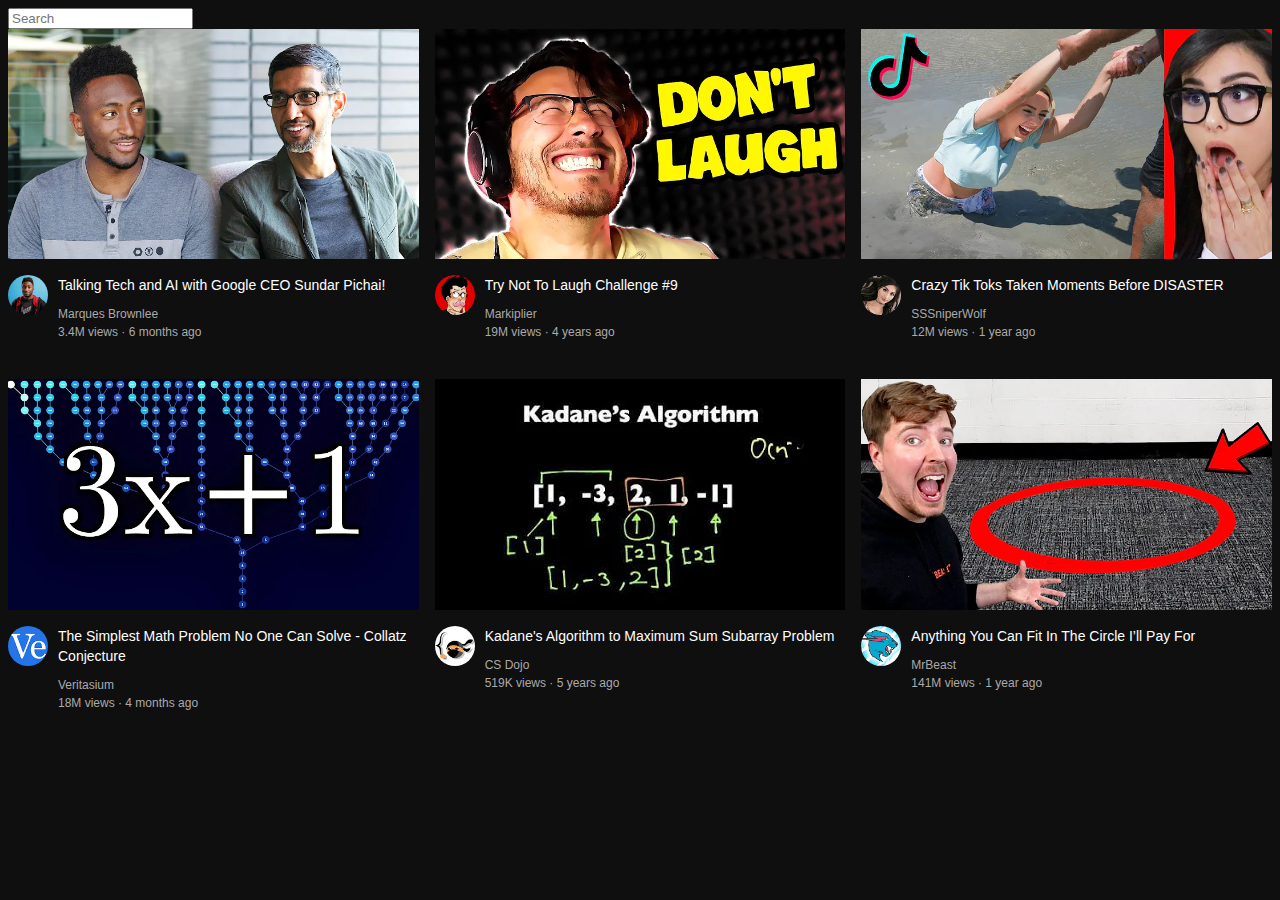
==== index.html @ df843b48 "deleted folders" ====
<!DOCTYPE html>
<html lang="en">

<head>
    <meta charset="UTF-8">
    <meta name="viewport" content="width=device-width, initial-scale=1.0">
    <title>youtube</title>
    <link rel="stylesheet" href="assets/style.css">

    <link rel="preconnect" href="https://fonts.googleapis.com">
    <link rel="preconnect" href="https://fonts.gstatic.com" crossorigin>


</head>

<body>
    <input class="search-bar" type="text" placeholder="Search">

    <div class="video-grid">
      <div class="video-preview">
        <div class="thumbnail-row">
          <img alt="" class="thumbnail" src="thumpnails/thumbnail-1.webp">
        </div>
        <div class="video-info-grid">
          <div class="channel-picture">
            <img alt="" class="profile-picture" src="channel-pictures/channel-1.jpeg">
          </div>
          <div class="video-info">
            <p class="video-title">
              Talking Tech and AI with Google CEO Sundar Pichai!
            </p>
            <p class="video-author">
              Marques Brownlee
            </p>
            <p class="video-stats">
              3.4M views &#183; 6 months ago
            </p>
          </div>
        </div>
      </div>

      <div class="video-preview">
        <div class="thumbnail-row">
          <img alt="" class="thumbnail" src="thumpnails/thumbnail-2.webp">
        </div>
        <div class="video-info-grid">
          <div class="channel-picture">
            <img alt="" class="profile-picture" src="channel-pictures/channel-2.jpeg">
          </div>
          <div class="video-info">
            <p class="video-title">
              Try Not To Laugh Challenge #9
            </p>
            <p class="video-author">
              Markiplier
            </p>
            <p class="video-stats">
              19M views &#183; 4 years ago
            </p>
          </div>
        </div>
      </div>

      <div class="video-preview">
        <div class="thumbnail-row">
          <img alt="" class="thumbnail" src="thumpnails/thumbnail-3.webp">
        </div>
        <div class="video-info-grid">
          <div class="channel-picture">
            <img alt="" class="profile-picture" src="channel-pictures/channel-3.jpeg">
          </div>
          <div class="video-info">
            <p class="video-title">
              Crazy Tik Toks Taken Moments Before DISASTER
            </p>
            <p class="video-author">
              SSSniperWolf
            </p>
            <p class="video-stats">
              12M views &#183; 1 year ago
            </p>
          </div>
        </div>
      </div>

      <div class="video-preview">
        <div class="thumbnail-row">
          <img alt="" class="thumbnail" src="thumpnails/thumbnail-4.webp">
        </div>
        <div class="video-info-grid">
          <div class="channel-picture">
            <img alt="" class="profile-picture" src="channel-pictures/channel-4.jpeg">
          </div>
          <div class="video-info">
            <p class="video-title">
              The Simplest Math Problem No One Can Solve - Collatz Conjecture
            </p>
            <p class="video-author">
              Veritasium
            </p>
            <p class="video-stats">
              18M views &#183; 4 months ago
            </p>
          </div>
        </div>
      </div>

      <div class="video-preview">
        <div class="thumbnail-row">
          <img alt="" class="thumbnail" src="thumpnails/thumbnail-5.webp">
        </div>
        <div class="video-info-grid">
          <div class="channel-picture">
            <img  alt="" class="profile-picture" src="channel-pictures/channel-5.jpeg">
          </div>
          <div class="video-info">
            <p class="video-title">
              Kadane's Algorithm to Maximum Sum Subarray Problem
            </p>
            <p class="video-author">
              CS Dojo
            </p>
            <p class="video-stats">
              519K views &#183; 5 years ago
            </p>
          </div>
        </div>
      </div>

      <div class="video-preview">
        <div class="thumbnail-row">
          <img alt="" class="thumbnail" src="thumpnails/thumbnail-6.webp">
        </div>
        <div class="video-info-grid">
          <div class="channel-picture">
            <img  alt="" class="profile-picture" src="channel-pictures/channel-6.jpeg">
          </div>
          <div class="video-info">
            <p class="video-title">
              Anything You Can Fit In The Circle I’ll Pay For
            </p>
            <p class="video-author">
              MrBeast
            </p>
            <p class="video-stats">
              141M views &#183; 1 year ago
            </p>
          </div>
        </div>
      </div>
    </div>

</body>

</html>
---- assets/style.css ----
body{
   background-color:  rgb(15, 15, 15);
}
p {
    font-family: Roboto, Arial;
    margin-top: 0;
    margin-bottom: 0;
    color: white;
  }

  .thumbnail {
    width: 100%;
  }

  .search-bar {
    display: block;
  }

  .video-title {
    margin-top: 0;
    font-size: 14px;
    font-weight: 500;
    line-height: 20px;
    margin-bottom: 12px;
  }

  .video-info-grid {
    display: grid;
    grid-template-columns: 50px 1fr;
  }

  .profile-picture {
    width: 40px;
    border-radius: 50px;
  }

  .thumbnail-row {
    margin-bottom: 12px;
  }

  .video-author,
  .video-stats {
    font-size: 12px;
    color: rgb(170, 170, 170);
  }

  .video-author {
    margin-bottom: 4px;
  }

  .video-grid {
    display: grid;
    grid-template-columns: 1fr 1fr 1fr;
    column-gap: 16px;
    row-gap: 40px;
  }
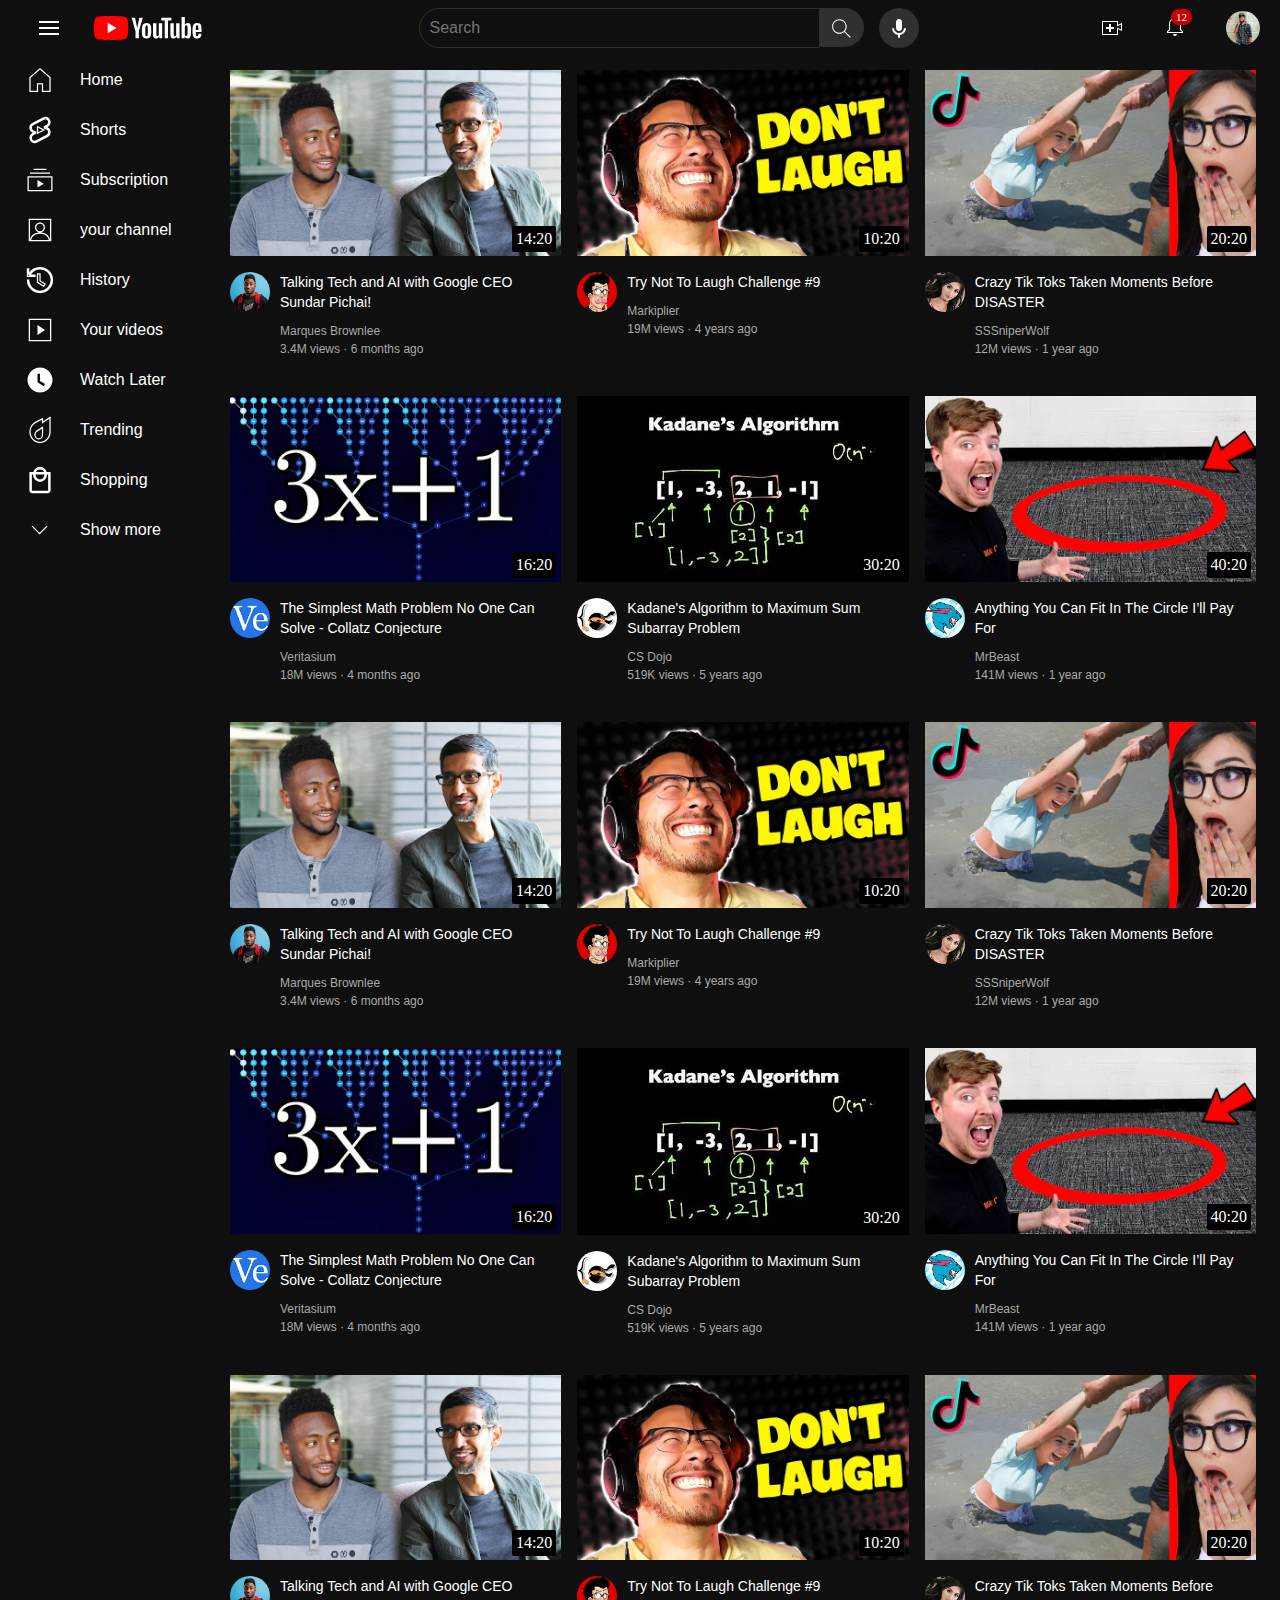
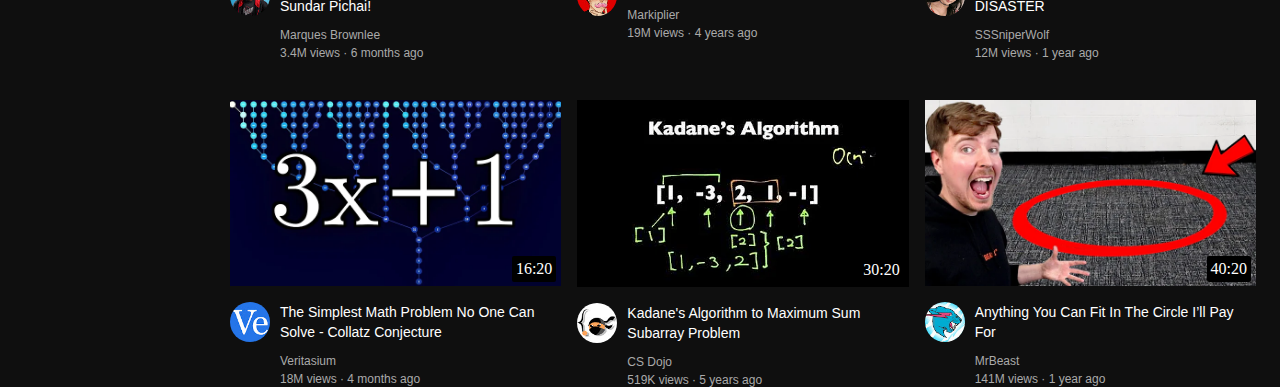
==== commit 8e340c80: "youtube is done" ====
--- a/index.html
+++ b/index.html
@@ -2,153 +2,557 @@
 <html lang="en">
 
 <head>
-    <meta charset="UTF-8">
-    <meta name="viewport" content="width=device-width, initial-scale=1.0">
-    <title>youtube</title>
-    <link rel="stylesheet" href="assets/style.css">
-
-    <link rel="preconnect" href="https://fonts.googleapis.com">
-    <link rel="preconnect" href="https://fonts.gstatic.com" crossorigin>
+  <meta charset="UTF-8">
+  <meta name="viewport" content="width=device-width, initial-scale=1.0">
+  <title>youtube</title>
+  <link rel="stylesheet" href="style/style.css">
+
+  <link rel="stylesheet"
+    href="https://fonts.googleapis.com/css2?family=Material+Symbols+Outlined:opsz,wght,FILL,GRAD@20..48,100..700,0..1,-50..200" />
+
 
 
 </head>
 
 <body>
-    <input class="search-bar" type="text" placeholder="Search">
-
-    <div class="video-grid">
-      <div class="video-preview">
-        <div class="thumbnail-row">
-          <img alt="" class="thumbnail" src="thumpnails/thumbnail-1.webp">
-        </div>
-        <div class="video-info-grid">
-          <div class="channel-picture">
-            <img alt="" class="profile-picture" src="channel-pictures/channel-1.jpeg">
-          </div>
-          <div class="video-info">
-            <p class="video-title">
-              Talking Tech and AI with Google CEO Sundar Pichai!
-            </p>
-            <p class="video-author">
-              Marques Brownlee
-            </p>
-            <p class="video-stats">
-              3.4M views &#183; 6 months ago
-            </p>
-          </div>
-        </div>
-      </div>
-
-      <div class="video-preview">
-        <div class="thumbnail-row">
-          <img alt="" class="thumbnail" src="thumpnails/thumbnail-2.webp">
-        </div>
-        <div class="video-info-grid">
-          <div class="channel-picture">
-            <img alt="" class="profile-picture" src="channel-pictures/channel-2.jpeg">
-          </div>
-          <div class="video-info">
-            <p class="video-title">
-              Try Not To Laugh Challenge #9
-            </p>
-            <p class="video-author">
-              Markiplier
-            </p>
-            <p class="video-stats">
-              19M views &#183; 4 years ago
-            </p>
-          </div>
-        </div>
-      </div>
-
-      <div class="video-preview">
-        <div class="thumbnail-row">
-          <img alt="" class="thumbnail" src="thumpnails/thumbnail-3.webp">
-        </div>
-        <div class="video-info-grid">
-          <div class="channel-picture">
-            <img alt="" class="profile-picture" src="channel-pictures/channel-3.jpeg">
-          </div>
-          <div class="video-info">
-            <p class="video-title">
-              Crazy Tik Toks Taken Moments Before DISASTER
-            </p>
-            <p class="video-author">
-              SSSniperWolf
-            </p>
-            <p class="video-stats">
-              12M views &#183; 1 year ago
-            </p>
-          </div>
-        </div>
-      </div>
-
-      <div class="video-preview">
-        <div class="thumbnail-row">
-          <img alt="" class="thumbnail" src="thumpnails/thumbnail-4.webp">
-        </div>
-        <div class="video-info-grid">
-          <div class="channel-picture">
-            <img alt="" class="profile-picture" src="channel-pictures/channel-4.jpeg">
-          </div>
-          <div class="video-info">
-            <p class="video-title">
-              The Simplest Math Problem No One Can Solve - Collatz Conjecture
-            </p>
-            <p class="video-author">
-              Veritasium
-            </p>
-            <p class="video-stats">
-              18M views &#183; 4 months ago
-            </p>
-          </div>
-        </div>
-      </div>
-
-      <div class="video-preview">
-        <div class="thumbnail-row">
-          <img alt="" class="thumbnail" src="thumpnails/thumbnail-5.webp">
-        </div>
-        <div class="video-info-grid">
-          <div class="channel-picture">
-            <img  alt="" class="profile-picture" src="channel-pictures/channel-5.jpeg">
-          </div>
-          <div class="video-info">
-            <p class="video-title">
-              Kadane's Algorithm to Maximum Sum Subarray Problem
-            </p>
-            <p class="video-author">
-              CS Dojo
-            </p>
-            <p class="video-stats">
-              519K views &#183; 5 years ago
-            </p>
-          </div>
-        </div>
-      </div>
-
-      <div class="video-preview">
-        <div class="thumbnail-row">
-          <img alt="" class="thumbnail" src="thumpnails/thumbnail-6.webp">
-        </div>
-        <div class="video-info-grid">
-          <div class="channel-picture">
-            <img  alt="" class="profile-picture" src="channel-pictures/channel-6.jpeg">
-          </div>
-          <div class="video-info">
-            <p class="video-title">
-              Anything You Can Fit In The Circle I’ll Pay For
-            </p>
-            <p class="video-author">
-              MrBeast
-            </p>
-            <p class="video-stats">
-              141M views &#183; 1 year ago
-            </p>
-          </div>
-        </div>
-      </div>
-    </div>
+  <div class="header">
+
+    <div class="left-section">
+
+      <img class="menu" src="icons/menu.svg" alt="">
+      <img class="youtube-logo" src="icons/youtube-logo.svg" alt="">
+
+    </div>
+
+
+    <div class="middle-section">
+
+      <input class="search-bar" type="text" placeholder="Search">
+      <button class="search-button">
+
+        <img class="search-icon" src="icons/search.svg" alt="">
+      </button>
+
+      <button class="voice-search-button">
+        <img class="mic" src="icons/mic.png" alt="">
+      </button>
+
+    </div>
+
+    <div class="right-section">
+
+
+      <img class="upload-icon" src="icons/upload.svg" alt="">
+
+      <div class="notification-icon-container">
+
+        <img class="notification-icon" src="icons/notifications.svg" alt="">
+        <div class="notification-count">12</div>
+
+      </div>
+
+      <img class="current-user" src="channel-pictures/dp.jpg" alt="">
+
+    </div>
+
+
+  </div>
+
+  <div class="sidebar">
+
+    <div class="sidebar-link">
+
+      <img src="icons/home.svg" alt="">
+      <span class="home-text">Home</span>
+
+    </div>
+
+    <div class="sidebar-link">
+      <img src="icons/shorts.svg" alt="">
+      <span class="home-text">Shorts</span>
+
+    </div>
+
+    <div class="sidebar-link">
+      <img src="icons/subscribtion.svg" alt="">
+      <span class="home-text">Subscription</span>
+
+    </div>
+
+
+    <div class="sidebar-link">
+      <img src="icons/your-channel.svg" alt="">
+      <span class="home-text">your channel</span>
+
+    </div>
+
+    <div class="sidebar-link">
+      <img src="icons/history.svg" alt="">
+      <span class="home-text">History</span>
+
+    </div>
+
+    <div class="sidebar-link">
+      <img src="icons/your-videos.svg" alt="">
+      <span class="home-text">Your videos</span>
+
+    </div>
+
+    <div class="sidebar-link">
+      <img src="icons/watch-later.svg" alt="">
+      <span class="home-text">Watch Later</span>
+
+    </div>
+
+
+
+
+    <div class="sidebar-link">
+      <img src="icons/trending.svg" alt="">
+      <span class="home-text">Trending</span>
+
+
+    </div>
+    <div class="sidebar-link">
+      <img src="icons/shopping.svg" alt="">
+      <span class="home-text">Shopping</span>
+
+    </div>
+    
+    <div class="sidebar-link">
+      <img src="icons/show-more.svg" alt="">
+      <span class="home-text">Show more</span>
+
+    </div>
+
+
+  </div>
+
+  <div class="video-grid">
+    <div class="video-preview">
+      <div class="thumbnail-row">
+        <img alt="" class="thumbnail" src="thumpnails/thumbnail-1.webp">
+        <div class="video-time">14:20</div>
+      </div>
+      <div class="video-info-grid">
+        <div class="channel-picture">
+          <img alt="" class="profile-picture" src="channel-pictures/channel-1.jpeg">
+
+        </div>
+        <div class="video-info">
+          <p class="video-title">
+            Talking Tech and AI with Google CEO Sundar Pichai!
+          </p>
+          <p class="video-author">
+            Marques Brownlee
+          </p>
+          <p class="video-stats">
+            3.4M views &#183; 6 months ago
+          </p>
+        </div>
+      </div>
+    </div>
+
+    <div class="video-preview">
+      <div class="thumbnail-row">
+        <img alt="" class="thumbnail" src="thumpnails/thumbnail-2.webp">
+        <div class="video-time">10:20</div>
+      </div>
+      <div class="video-info-grid">
+        <div class="channel-picture">
+          <img alt="" class="profile-picture" src="channel-pictures/channel-2.jpeg">
+        </div>
+        <div class="video-info">
+          <p class="video-title">
+            Try Not To Laugh Challenge #9
+          </p>
+          <p class="video-author">
+            Markiplier
+          </p>
+          <p class="video-stats">
+            19M views &#183; 4 years ago
+          </p>
+        </div>
+      </div>
+    </div>
+
+    <div class="video-preview">
+      <div class="thumbnail-row">
+        <img alt="" class="thumbnail" src="thumpnails/thumbnail-3.webp">
+        <div class="video-time">20:20</div>
+      </div>
+      <div class="video-info-grid">
+        <div class="channel-picture">
+          <img alt="" class="profile-picture" src="channel-pictures/channel-3.jpeg">
+        </div>
+        <div class="video-info">
+          <p class="video-title">
+            Crazy Tik Toks Taken Moments Before DISASTER
+          </p>
+          <p class="video-author">
+            SSSniperWolf
+          </p>
+          <p class="video-stats">
+            12M views &#183; 1 year ago
+          </p>
+        </div>
+      </div>
+    </div>
+
+    <div class="video-preview">
+      <div class="thumbnail-row">
+        <img alt="" class="thumbnail" src="thumpnails/thumbnail-4.webp">
+        <div class="video-time">16:20</div>
+      </div>
+      <div class="video-info-grid">
+        <div class="channel-picture">
+          <img alt="" class="profile-picture" src="channel-pictures/channel-4.jpeg">
+        </div>
+        <div class="video-info">
+          <p class="video-title">
+            The Simplest Math Problem No One Can Solve - Collatz Conjecture
+          </p>
+          <p class="video-author">
+            Veritasium
+          </p>
+          <p class="video-stats">
+            18M views &#183; 4 months ago
+          </p>
+        </div>
+      </div>
+    </div>
+
+    <div class="video-preview">
+      <div class="thumbnail-row">
+        <img alt="" class="thumbnail" src="thumpnails/thumbnail-5.webp">
+        <div class="video-time">30:20</div>
+      </div>
+      <div class="video-info-grid">
+        <div class="channel-picture">
+          <img alt="" class="profile-picture" src="channel-pictures/channel-5.jpeg">
+        </div>
+        <div class="video-info">
+          <p class="video-title">
+            Kadane's Algorithm to Maximum Sum Subarray Problem
+          </p>
+          <p class="video-author">
+            CS Dojo
+          </p>
+          <p class="video-stats">
+            519K views &#183; 5 years ago
+          </p>
+        </div>
+      </div>
+    </div>
+
+    <div class="video-preview">
+      <div class="thumbnail-row">
+        <img alt="" class="thumbnail" src="thumpnails/thumbnail-6.webp">
+        <div class="video-time">40:20</div>
+      </div>
+      <div class="video-info-grid">
+        <div class="channel-picture">
+          <img alt="" class="profile-picture" src="channel-pictures/channel-6.jpeg">
+        </div>
+        <div class="video-info">
+          <p class="video-title">
+            Anything You Can Fit In The Circle I’ll Pay For
+          </p>
+          <p class="video-author">
+            MrBeast
+          </p>
+          <p class="video-stats">
+            141M views &#183; 1 year ago
+          </p>
+        </div>
+      </div>
+    </div>
+
+
+
+    <div class="video-preview">
+      <div class="thumbnail-row">
+        <img alt="" class="thumbnail" src="thumpnails/thumbnail-1.webp">
+        <div class="video-time">14:20</div>
+      </div>
+      <div class="video-info-grid">
+        <div class="channel-picture">
+          <img alt="" class="profile-picture" src="channel-pictures/channel-1.jpeg">
+
+        </div>
+        <div class="video-info">
+          <p class="video-title">
+            Talking Tech and AI with Google CEO Sundar Pichai!
+          </p>
+          <p class="video-author">
+            Marques Brownlee
+          </p>
+          <p class="video-stats">
+            3.4M views &#183; 6 months ago
+          </p>
+        </div>
+      </div>
+    </div>
+
+    <div class="video-preview">
+      <div class="thumbnail-row">
+        <img alt="" class="thumbnail" src="thumpnails/thumbnail-2.webp">
+        <div class="video-time">10:20</div>
+      </div>
+      <div class="video-info-grid">
+        <div class="channel-picture">
+          <img alt="" class="profile-picture" src="channel-pictures/channel-2.jpeg">
+        </div>
+        <div class="video-info">
+          <p class="video-title">
+            Try Not To Laugh Challenge #9
+          </p>
+          <p class="video-author">
+            Markiplier
+          </p>
+          <p class="video-stats">
+            19M views &#183; 4 years ago
+          </p>
+        </div>
+      </div>
+    </div>
+
+    <div class="video-preview">
+      <div class="thumbnail-row">
+        <img alt="" class="thumbnail" src="thumpnails/thumbnail-3.webp">
+        <div class="video-time">20:20</div>
+      </div>
+      <div class="video-info-grid">
+        <div class="channel-picture">
+          <img alt="" class="profile-picture" src="channel-pictures/channel-3.jpeg">
+        </div>
+        <div class="video-info">
+          <p class="video-title">
+            Crazy Tik Toks Taken Moments Before DISASTER
+          </p>
+          <p class="video-author">
+            SSSniperWolf
+          </p>
+          <p class="video-stats">
+            12M views &#183; 1 year ago
+          </p>
+        </div>
+      </div>
+    </div>
+
+    <div class="video-preview">
+      <div class="thumbnail-row">
+        <img alt="" class="thumbnail" src="thumpnails/thumbnail-4.webp">
+        <div class="video-time">16:20</div>
+      </div>
+      <div class="video-info-grid">
+        <div class="channel-picture">
+          <img alt="" class="profile-picture" src="channel-pictures/channel-4.jpeg">
+        </div>
+        <div class="video-info">
+          <p class="video-title">
+            The Simplest Math Problem No One Can Solve - Collatz Conjecture
+          </p>
+          <p class="video-author">
+            Veritasium
+          </p>
+          <p class="video-stats">
+            18M views &#183; 4 months ago
+          </p>
+        </div>
+      </div>
+    </div>
+
+    <div class="video-preview">
+      <div class="thumbnail-row">
+        <img alt="" class="thumbnail" src="thumpnails/thumbnail-5.webp">
+        <div class="video-time">30:20</div>
+      </div>
+      <div class="video-info-grid">
+        <div class="channel-picture">
+          <img alt="" class="profile-picture" src="channel-pictures/channel-5.jpeg">
+        </div>
+        <div class="video-info">
+          <p class="video-title">
+            Kadane's Algorithm to Maximum Sum Subarray Problem
+          </p>
+          <p class="video-author">
+            CS Dojo
+          </p>
+          <p class="video-stats">
+            519K views &#183; 5 years ago
+          </p>
+        </div>
+      </div>
+    </div>
+
+    <div class="video-preview">
+      <div class="thumbnail-row">
+        <img alt="" class="thumbnail" src="thumpnails/thumbnail-6.webp">
+        <div class="video-time">40:20</div>
+      </div>
+      <div class="video-info-grid">
+        <div class="channel-picture">
+          <img alt="" class="profile-picture" src="channel-pictures/channel-6.jpeg">
+        </div>
+        <div class="video-info">
+          <p class="video-title">
+            Anything You Can Fit In The Circle I’ll Pay For
+          </p>
+          <p class="video-author">
+            MrBeast
+          </p>
+          <p class="video-stats">
+            141M views &#183; 1 year ago
+          </p>
+        </div>
+      </div>
+    </div>
+
+
+
+
+
+
+    <div class="video-preview">
+      <div class="thumbnail-row">
+        <img alt="" class="thumbnail" src="thumpnails/thumbnail-1.webp">
+        <div class="video-time">14:20</div>
+      </div>
+      <div class="video-info-grid">
+        <div class="channel-picture">
+          <img alt="" class="profile-picture" src="channel-pictures/channel-1.jpeg">
+
+        </div>
+        <div class="video-info">
+          <p class="video-title">
+            Talking Tech and AI with Google CEO Sundar Pichai!
+          </p>
+          <p class="video-author">
+            Marques Brownlee
+          </p>
+          <p class="video-stats">
+            3.4M views &#183; 6 months ago
+          </p>
+        </div>
+      </div>
+    </div>
+
+    <div class="video-preview">
+      <div class="thumbnail-row">
+        <img alt="" class="thumbnail" src="thumpnails/thumbnail-2.webp">
+        <div class="video-time">10:20</div>
+      </div>
+      <div class="video-info-grid">
+        <div class="channel-picture">
+          <img alt="" class="profile-picture" src="channel-pictures/channel-2.jpeg">
+        </div>
+        <div class="video-info">
+          <p class="video-title">
+            Try Not To Laugh Challenge #9
+          </p>
+          <p class="video-author">
+            Markiplier
+          </p>
+          <p class="video-stats">
+            19M views &#183; 4 years ago
+          </p>
+        </div>
+      </div>
+    </div>
+
+    <div class="video-preview">
+      <div class="thumbnail-row">
+        <img alt="" class="thumbnail" src="thumpnails/thumbnail-3.webp">
+        <div class="video-time">20:20</div>
+      </div>
+      <div class="video-info-grid">
+        <div class="channel-picture">
+          <img alt="" class="profile-picture" src="channel-pictures/channel-3.jpeg">
+        </div>
+        <div class="video-info">
+          <p class="video-title">
+            Crazy Tik Toks Taken Moments Before DISASTER
+          </p>
+          <p class="video-author">
+            SSSniperWolf
+          </p>
+          <p class="video-stats">
+            12M views &#183; 1 year ago
+          </p>
+        </div>
+      </div>
+    </div>
+
+    <div class="video-preview">
+      <div class="thumbnail-row">
+        <img alt="" class="thumbnail" src="thumpnails/thumbnail-4.webp">
+        <div class="video-time">16:20</div>
+      </div>
+      <div class="video-info-grid">
+        <div class="channel-picture">
+          <img alt="" class="profile-picture" src="channel-pictures/channel-4.jpeg">
+        </div>
+        <div class="video-info">
+          <p class="video-title">
+            The Simplest Math Problem No One Can Solve - Collatz Conjecture
+          </p>
+          <p class="video-author">
+            Veritasium
+          </p>
+          <p class="video-stats">
+            18M views &#183; 4 months ago
+          </p>
+        </div>
+      </div>
+    </div>
+
+    <div class="video-preview">
+      <div class="thumbnail-row">
+        <img alt="" class="thumbnail" src="thumpnails/thumbnail-5.webp">
+        <div class="video-time">30:20</div>
+      </div>
+      <div class="video-info-grid">
+        <div class="channel-picture">
+          <img alt="" class="profile-picture" src="channel-pictures/channel-5.jpeg">
+        </div>
+        <div class="video-info">
+          <p class="video-title">
+            Kadane's Algorithm to Maximum Sum Subarray Problem
+          </p>
+          <p class="video-author">
+            CS Dojo
+          </p>
+          <p class="video-stats">
+            519K views &#183; 5 years ago
+          </p>
+        </div>
+      </div>
+    </div>
+
+    <div class="video-preview">
+      <div class="thumbnail-row">
+        <img alt="" class="thumbnail" src="thumpnails/thumbnail-6.webp">
+        <div class="video-time">40:20</div>
+      </div>
+      <div class="video-info-grid">
+        <div class="channel-picture">
+          <img alt="" class="profile-picture" src="channel-pictures/channel-6.jpeg">
+        </div>
+        <div class="video-info">
+          <p class="video-title">
+            Anything You Can Fit In The Circle I’ll Pay For
+          </p>
+          <p class="video-author">
+            MrBeast
+          </p>
+          <p class="video-stats">
+            141M views &#183; 1 year ago
+          </p>
+        </div>
+      </div>
+    </div>
+  </div>
 
 </body>
 
--- a/style/style.css
+++ b/style/style.css
@@ -0,0 +1,278 @@
+body {
+  background-color: rgb(15, 15, 15);
+  margin: 0;
+  padding-top: 70px;
+  padding-left: 230px;
+  padding-right: 24px;
+}
+
+p {
+  font-family: Roboto, Arial;
+  margin-top: 0;
+  margin-bottom: 0;
+  color: white;
+}
+
+.thumbnail {
+  width: 100%;
+}
+
+.search-bar {
+  flex: 1;
+  height: 36px;
+  padding-left: 10px;
+  font-size: 16px;
+  border-width: 1px;
+  border-style: solid;
+  border-color: rgb(48, 48, 48);
+  border-radius: 30px 0px 0px 30px;
+  background-color: transparent;
+  color: white;
+  width: 0;
+}
+
+
+
+.search-bar::placeholder {
+  font-family: Roboto, Arial;
+  font-size: 16px;
+
+}
+
+
+.search-button {
+  height: 39px;
+  width: 45px;
+  background-color: rgb(48, 48, 48);
+  border: 1px;
+  border-color: rgb(48, 48, 48);
+  border-radius: 0px 30px 30px 0px;
+  ;
+  cursor: pointer;
+  margin-left: -1px;
+  margin-right: 15px;
+}
+
+.search-icon {
+  height: 25px;
+  margin-top: 4px;
+
+}
+
+.voice-search-button {
+
+
+  width: 40px;
+  background-color: rgb(48, 48, 48);
+  border: 1px;
+  height: 40px;
+  opacity: 1;
+  border-radius: 50%;
+  cursor: pointer;
+}
+
+.mic {
+  padding-top: 5px;
+}
+
+.video-title {
+  margin-top: 0;
+  font-size: 14px;
+  font-weight: 500;
+  line-height: 20px;
+  margin-bottom: 12px;
+}
+
+.video-info-grid {
+  display: grid;
+  grid-template-columns: 50px 1fr;
+}
+
+.profile-picture {
+  width: 40px;
+  border-radius: 50px;
+}
+
+.thumbnail-row {
+  margin-bottom: 12px;
+  position: relative;
+}
+
+.video-author,
+.video-stats {
+  font-size: 12px;
+  color: rgb(170, 170, 170);
+}
+
+.video-author {
+  margin-bottom: 4px;
+}
+
+.video-grid {
+  display: grid;
+  grid-template-columns: 1fr 1fr 1fr;
+  column-gap: 16px;
+  row-gap: 40px;
+}
+
+/* header  */
+
+
+.header {
+  height: 55px;
+  display: flex;
+  position: fixed;
+  top: 0;
+  left: 0;
+  right: 0;
+  background-color: rgb(15, 15, 15);
+  justify-content: space-between;
+  align-items: center;
+  z-index: 100;
+
+}
+
+.left-section {
+
+  display: flex;
+  align-items: center;
+
+
+}
+
+.middle-section {
+  flex: 1;
+  margin-left: 70px;
+  margin-right: 35px;
+  max-width: 500px;
+  display: flex;
+  align-items: center;
+
+}
+
+.right-section {
+  display: flex;
+  align-items: center;
+  justify-content: space-between;
+  margin-right: 20px;
+  width: 160px;
+  flex-shrink: 0;
+
+}
+
+.youtube-logo {
+
+  height: 24px;
+
+}
+
+.menu {
+  height: 20px;
+  margin-left: 24px;
+  margin-right: 20px;
+}
+
+
+.upload-icon {
+  height: 24px;
+  cursor: pointer;
+}
+.notification-icon-container{
+  position: relative;
+}
+.notification-count{
+  position: absolute;
+  top: -5px;
+  right: -5px;
+  color: white;
+  background-color: rgb(200,0,0);
+  font-family: Roboto;
+  font-size: 11px;
+  padding-left: 5px;
+  padding-right: 5px;
+  padding-top: 2px;
+  padding-bottom: 2px;
+  border-radius: 10px;
+}
+.notification-icon {
+  height: 24px;
+  cursor: pointer;
+}
+
+.current-user {
+  cursor: pointer;
+  height: 34px;
+  border-radius: 50%;
+}
+
+
+/* sidebar */
+
+
+.sidebar {
+  position: fixed;
+  left: 0;
+  bottom: 0;
+  top: 55px;
+  width: 200px;
+  background-color: rgb(15, 15, 15);
+
+
+
+}
+
+.home {
+  padding-left: 12px;
+  padding-top: 20px;
+  width: 25px;
+}
+
+.video-time {
+  background-color: black;
+  color: white;
+  position: absolute;
+  bottom: 8px;
+  right: 5px;
+  padding-left: 4px;
+  padding-right: 4px;
+  padding-top: 4px;
+  padding-bottom: 4px;
+  font-family: Roboto;
+  font-weight: 500;
+  border-radius: 2px;
+}
+.sidebar-link{
+  background-color: transparent;
+  height: 50px;
+  border-radius: 10px;
+  margin-left: 7px;
+  display: flex;
+  justify-content: start;
+  align-items: center;
+  margin-left: 15px;
+  cursor: pointer;
+  
+} 
+
+.sidebar-link:hover{
+  background-color:rgb(48, 48, 48) ;
+}
+.home-text{
+  color: white;
+  font-family:  Roboto, Arial;
+  font-weight: 500;
+  font-size: medium;
+}
+.home{
+
+  padding-left: 20px;
+  padding-bottom: 10px;
+}
+.sidebar-link img{
+
+  height: 30px;
+  padding-left: 10px;
+  padding-right: 25px;
+
+
+}